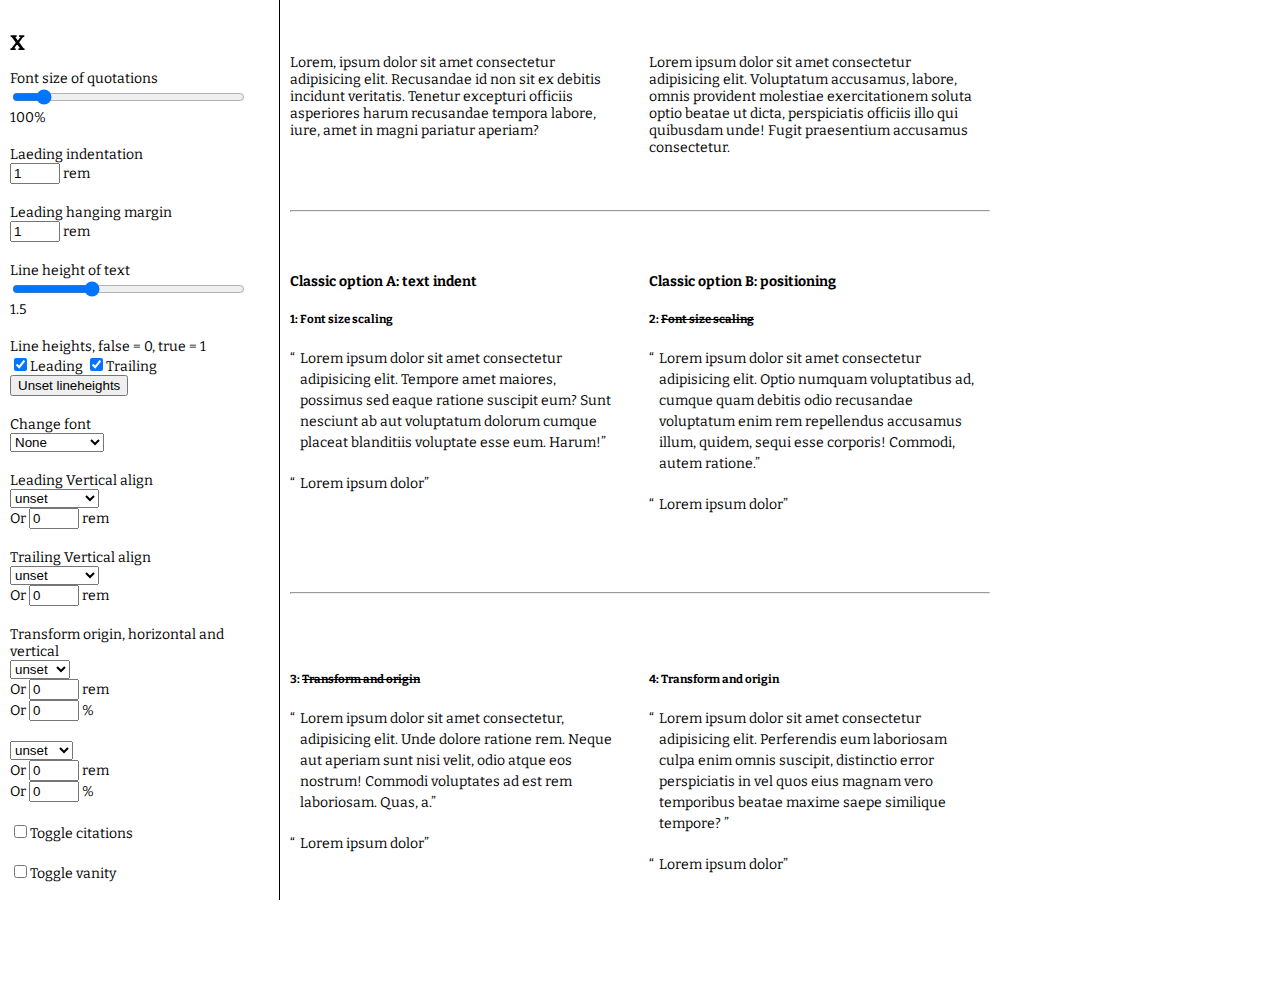
==== index.html @ beafcca6 "Initial commit" ====
<!DOCTYPE html>
<html lang="en">
  <head>
    <title>Home</title> 
    <meta charset="UTF-8" />
    <meta name="viewport" content="width=device-width" />

    <link rel="stylesheet" href="styles.css" />
    <script type="module" src="script.js"></script>

    <link rel="preconnect" href="https://fonts.googleapis.com" />
    <link rel="preconnect" href="https://fonts.gstatic.com" crossorigin />
    <link
      href="https://fonts.googleapis.com/css2?family=Bitter:ital,wght@0,300..700;1,300..700&display=swap"
      rel="stylesheet"
    />
    <link
      href="https://fonts.googleapis.com/css2?family=Newsreader:wght@400;700&family=Literata:wght@400;700&&text=“”‘’&display=swap"
      rel="stylesheet"
    />
  </head>

  <body>
    <div id="toggle-tools">X</div>
    <div id="tools">
      <div>
        Font size of quotations <br />
        <input
          type="range"
          min="0.5"
          max="5"
          value="1"
          step="0.1"
          style="width: 90%"
          id="fontSize"
        />
        <br />
        <span id="fontSizeValue">100</span>%
      </div>
      <div>
        Laeding indentation<br />
        <input
          type="number"
          id="leadingIndent"
          step="0.1"
          value="1"
          style="width: 50px"
        />
        rem
      </div>
      <div>
        Leading hanging margin <br />
        <input
          type="number"
          id="leadingHangingMargin"
          step="0.1"
          value="1"
          min="0"
          style="width: 50px"
        />
        rem
      </div>

      <div>
        Line height of text <br />
        <input
          type="range"
          min="1"
          max="2.5"
          value="1.5"
          step="0.1"
          style="width: 90%"
          id="lineHeight"
        />
        <br />
        <span id="lineHeightValue">1.5</span>
      </div>
      <div>
        Line heights, false = 0, true = 1 <br />
        <label
          ><input
            type="checkbox"
            id="leadingLineHeight"
            checked
          />Leading</label
        >
        <label
          ><input
            type="checkbox"
            id="trailingLineHeight"
            checked
          />Trailing</label
        >
        <button id="unsetLineHeight">Unset lineheights</button>
      </div>
      <div>
        Change font <br />
        <select id="changeFont">
          <option value="none">None</option>
          <option value="A">Newsreader</option>
          <option value="B">Literata</option>
        </select>
      </div>
      <div>
        Leading Vertical align <br />
        <select id="changeLVAlign">
          <option>unset</option>
          <option>baseline</option>
          <option>sub</option>
          <option>super</option>
          <option>text-top</option>
          <option>text-bottom</option>
          <option>middle</option>
          <option>top</option>
          <option>bottom</option>
        </select>
        <br />
        Or
        <input
          id="lva"
          type="number"
          step="0.1"
          value="0"
          style="width: 50px"
        />
        rem
      </div>
      <div>
        Trailing Vertical align <br />
        <select id="changeTVAlign">
          <option>unset</option>
          <option>baseline</option>
          <option>sub</option>
          <option>super</option>
          <option>text-top</option>
          <option>text-bottom</option>
          <option>middle</option>
          <option>top</option>
          <option>bottom</option>
        </select>
        <br />
        Or
        <input
          id="tva"
          type="number"
          step="0.1"
          value="0"
          style="width: 50px"
        />
        rem
      </div>
      <div>
        Transform origin, horizontal and vertical <br />
        <select id="changeHOrigin">
          <option>unset</option>
          <option>left</option>
          <option>center</option>
          <option>right</option>
        </select>
        <br />
        Or
        <input id="ho" type="number" step="0.1" value="0" style="width: 50px" />
        rem
        <br />
        Or <input id="perho" type="number" value="0" style="width: 50px" /> %
      </div>
      <div>
        <select id="changeVOrigin">
          <option>unset</option>
          <option>top</option>
          <option>center</option>
          <option>bottom</option>
        </select>
        <br />
        Or
        <input id="vo" type="number" step="0.1" value="0" style="width: 50px" />
        rem
        <br />
        Or <input id="pervo" type="number" value="0" style="width: 50px" /> %
      </div>
      <div>
        <label><input type="checkbox" id="toggleCite" />Toggle citations</label>
      </div>

      <div>
        <label><input type="checkbox" id="toggleVanity" />Toggle vanity</label>
      </div>
    </div>
    <div class="container">
      <div class="row">
        <div class="col">
          <p>
            Lorem, ipsum dolor sit amet consectetur adipisicing elit. Recusandae
            id non sit ex debitis incidunt veritatis. Tenetur excepturi officiis
            asperiores harum recusandae tempora labore, iure, amet in magni
            pariatur aperiam?
          </p>
        </div>
        <div class="col">
          <p>
            Lorem ipsum dolor sit amet consectetur adipisicing elit. Voluptatum
            accusamus, labore, omnis provident molestiae exercitationem soluta
            optio beatae ut dicta, perspiciatis officiis illo qui quibusdam
            unde! Fugit praesentium accusamus consectetur.
          </p>
        </div>
      </div>
      <hr />
      <div class="row">
        <div class="col classic classicA fontSize">
          <h4>Classic option A: text indent</h4>
          <h5>Font size scaling</h5>
          <div>
            <blockquote>
              &ZeroWidthSpace;Lorem ipsum dolor sit amet consectetur adipisicing
              elit. Tempore amet maiores, possimus sed eaque ratione suscipit
              eum? Sunt nesciunt ab aut voluptatum dolorum cumque placeat
              blanditiis voluptate esse eum. Harum!</blockquote>
            <cite
              >Archimedes of Syracuse, a Greek mathematician, physicist,
              engineer, astronomer, and inventor</cite
            >
          </div>
          <div>
            <blockquote>Lorem ipsum dolor</blockquote>
            <cite>Archimedes of Syracuse</cite>
          </div>
        </div>

        <div class="col classic classicB fontSize">
          <h4>Classic option B: positioning</h4>
          <h5><del>Font size scaling</del></h5>

          <div>
            <blockquote>Lorem ipsum dolor sit amet consectetur adipisicing elit. Optio
              numquam voluptatibus ad, cumque quam debitis odio recusandae
              voluptatum enim rem repellendus accusamus illum, quidem, sequi
              esse corporis! Commodi, autem ratione.</blockquote>
            <cite
              >Archimedes of Syracuse, a Greek mathematician, physicist,
              engineer, astronomer, and inventor</cite
            >
          </div>
          <div>
            <blockquote>Lorem ipsum dolor</blockquote>
            <cite>Archimedes of Syracuse</cite>
          </div>
        </div>

        <hr style="width: 100%" />

        <div class="col classic classicA scale">
          <h5><del>Transform and origin</del></h5>
          <div>
            <blockquote>Lorem ipsum dolor sit amet consectetur, adipisicing elit. Unde
              dolore ratione rem. Neque aut aperiam sunt nisi velit, odio atque
              eos nostrum! Commodi voluptates ad est rem laboriosam. Quas, a.</blockquote>
            <cite
              >Archimedes of Syracuse, a Greek mathematician, physicist,
              engineer, astronomer, and inventor</cite
            >
          </div>
          <div>
            <blockquote>Lorem ipsum dolor</blockquote>
            <cite>Archimedes of Syracuse</cite>
          </div>
        </div>
        <div class="col classic classicB scale">
          <h5>Transform and origin</h5>
          <div>
            <blockquote>
              Lorem ipsum dolor sit amet consectetur adipisicing elit.
              Perferendis eum laboriosam culpa enim omnis suscipit, distinctio
              error perspiciatis in vel quos eius magnam vero temporibus beatae
              maxime saepe similique tempore?
            </blockquote>
            <cite
              >Archimedes of Syracuse, a Greek mathematician, physicist,
              engineer, astronomer, and inventor</cite
            >
          </div>
          <div>
            <blockquote>Lorem ipsum dolor</blockquote>
            <cite>Archimedes of Syracuse</cite>
          </div>
        </div>
      </div>
    </div>
  </body>
</html>
---- styles.css ----
html {
  font-size: 62.5%;
}
* {
  box-sizing: border-box;
}

body {
  font-family: 'Bitter', serif;
  font-size: 1.4rem;
  padding-bottom: 5rem;
  counter-reset: method;
}

.container {
  max-width: 700px;
  margin: 0 auto;
}

h5:before {
  counter-increment: method;
  content: counter(method) ': ';
}

.row {
  display: flex;
  gap: 30px;
  flex-wrap: wrap;
}

.col {
  flex-basis: 47%;
}

div {
  margin: 2rem 0;
}

.classic {
  line-height: var(--lineHeight, 1.5);
}

.classic blockquote {
  margin: 0;
  position: relative;
}

.classic blockquote:before {
  content: '\201C';
  line-height: var(--leadingLineHeight, unset);
  vertical-align: var(--leadingVerticalAlign, unset);
}

.classic blockquote:after {
  content: '\201D';
  line-height: var(--trailingLineHeight, unset);
  vertical-align: var(--trailingVerticalAlign, unset);
  font-size: var(--font-size, 100%);
  /* margin-left: 0; */
}

/* solution with text indent */
.classicA blockquote {
  margin-left: var(--leadingIndent, 1rem);
}

.classicA blockquote:before {
  text-indent: calc(var(--leadingIndent, 1rem) * -1);
  display: inline-block;
}

/* solution with position */
.classicB blockquote {
  padding-left: var(--leadingHangingMargin, 1rem);
}

.classicB blockquote:before {
  position: absolute;
  left: 0;
}

/* scale fontsize */
.fontSize blockquote:before {
  font-size: var(--font-size, 100%);
}

/* scale by transform */
.scale blockquote:before {
  transform: scale(var(--scale, 1));
  transform-origin: var(--ho, unset) var(--vo, unset);
}

.font-A blockquote:before,
.font-A blockquote:after {
  font-family: 'Newsreader';
}

.font-B blockquote:before,
.font-B blockquote:after {
  font-family: 'Literata';
}

/* to test with cite */
cite {
  display: var(--toggle-cite, none);
  margin-top: 1rem;
  font-style: italic;
}

cite:before {
  content: '\2014';
  font-family: Literata;
}

.classicA cite {
  /* same amount as indentation */
  margin-left: var(--leadingIndent, 1rem);
}

.classicB cite {
  /* same amount as indentation */
  margin-left: var(--leadingHangingMargin, 1rem);
}

.makevanity blockquote {
  font-size: 150%;
  font-style: italic;
  margin-left: 0 !important;
  padding-left: 0;
}

.makevanity blockquote:before,
.makevanity blockquote:after {
  font-style: normal;
}

.makevanity .classicB blockquote:before {
  margin-left: calc(var(--leadingIndent, 1rem) * -1);
}

.makevanity cite {
  margin-left: 0;
  font-size: 120%;
  font-style: normal;
}

#tools {
  width: 280px;
  z-index: 1000;
  background-color: white;
  border-right: 1px solid black;
  padding: 1rem;
  position: fixed;
  top: 0;
  left: 0;
  bottom: 0;
  margin: 0;
  padding-top: 5rem;
  height: 100vh;
  overflow-y: auto;
}

#toggle-tools {
  display: block;
  position: fixed;
  top: 0;
  left: 0;
  padding: 1rem;
  font-weight: bold;
  font-size: 150%;
  z-index: 1100;
  cursor: pointer;
}
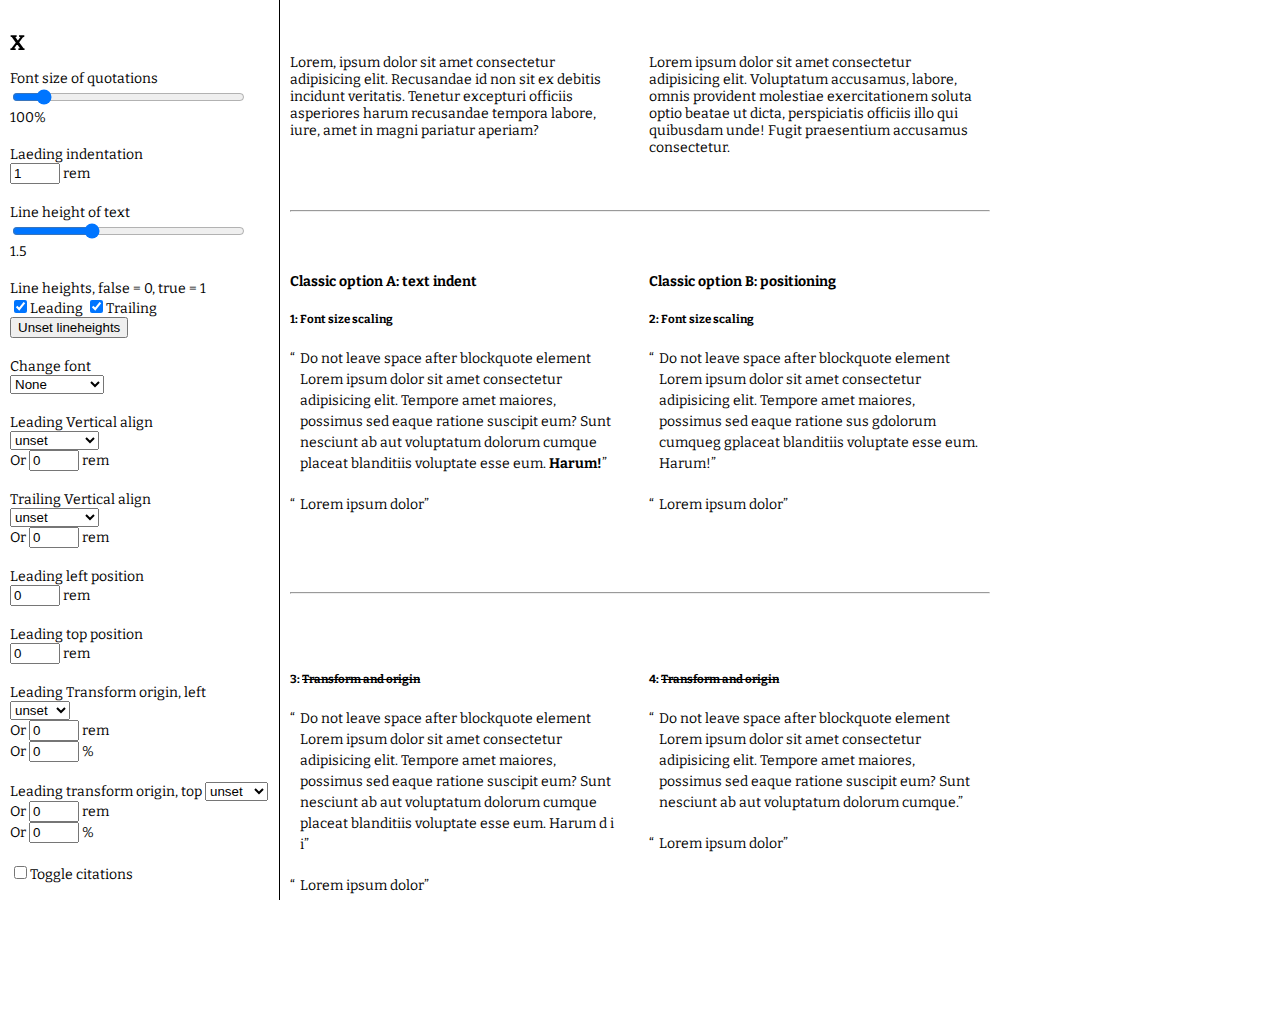
==== commit c9c03bbb: "3 files modified" ====
--- a/index.html
+++ b/index.html
@@ -15,276 +15,240 @@
       rel="stylesheet"
     />
     <link
-      href="https://fonts.googleapis.com/css2?family=Newsreader:wght@400;700&family=Literata:wght@400;700&&text=“”‘’&display=swap"
-      rel="stylesheet"
-    />
+		href="https://fonts.googleapis.com/css2?family=Newsreader:wght@400;700&family=Literata:wght@400;700&display=swap&text=“”‘’—"
+		rel="stylesheet">
   </head>
 
+
   <body>
-    <div id="toggle-tools">X</div>
-    <div id="tools">
-      <div>
-        Font size of quotations <br />
-        <input
-          type="range"
-          min="0.5"
-          max="5"
-          value="1"
-          step="0.1"
-          style="width: 90%"
-          id="fontSize"
-        />
-        <br />
-        <span id="fontSizeValue">100</span>%
-      </div>
-      <div>
-        Laeding indentation<br />
-        <input
-          type="number"
-          id="leadingIndent"
-          step="0.1"
-          value="1"
-          style="width: 50px"
-        />
-        rem
-      </div>
-      <div>
-        Leading hanging margin <br />
-        <input
-          type="number"
-          id="leadingHangingMargin"
-          step="0.1"
-          value="1"
-          min="0"
-          style="width: 50px"
-        />
-        rem
-      </div>
-
-      <div>
-        Line height of text <br />
-        <input
-          type="range"
-          min="1"
-          max="2.5"
-          value="1.5"
-          step="0.1"
-          style="width: 90%"
-          id="lineHeight"
-        />
-        <br />
-        <span id="lineHeightValue">1.5</span>
-      </div>
-      <div>
-        Line heights, false = 0, true = 1 <br />
-        <label
-          ><input
-            type="checkbox"
-            id="leadingLineHeight"
-            checked
-          />Leading</label
-        >
-        <label
-          ><input
-            type="checkbox"
-            id="trailingLineHeight"
-            checked
-          />Trailing</label
-        >
-        <button id="unsetLineHeight">Unset lineheights</button>
-      </div>
-      <div>
-        Change font <br />
-        <select id="changeFont">
-          <option value="none">None</option>
-          <option value="A">Newsreader</option>
-          <option value="B">Literata</option>
-        </select>
-      </div>
-      <div>
-        Leading Vertical align <br />
-        <select id="changeLVAlign">
-          <option>unset</option>
-          <option>baseline</option>
-          <option>sub</option>
-          <option>super</option>
-          <option>text-top</option>
-          <option>text-bottom</option>
-          <option>middle</option>
-          <option>top</option>
-          <option>bottom</option>
-        </select>
-        <br />
-        Or
-        <input
-          id="lva"
-          type="number"
-          step="0.1"
-          value="0"
-          style="width: 50px"
-        />
-        rem
-      </div>
-      <div>
-        Trailing Vertical align <br />
-        <select id="changeTVAlign">
-          <option>unset</option>
-          <option>baseline</option>
-          <option>sub</option>
-          <option>super</option>
-          <option>text-top</option>
-          <option>text-bottom</option>
-          <option>middle</option>
-          <option>top</option>
-          <option>bottom</option>
-        </select>
-        <br />
-        Or
-        <input
-          id="tva"
-          type="number"
-          step="0.1"
-          value="0"
-          style="width: 50px"
-        />
-        rem
-      </div>
-      <div>
-        Transform origin, horizontal and vertical <br />
-        <select id="changeHOrigin">
-          <option>unset</option>
-          <option>left</option>
-          <option>center</option>
-          <option>right</option>
-        </select>
-        <br />
-        Or
-        <input id="ho" type="number" step="0.1" value="0" style="width: 50px" />
-        rem
-        <br />
-        Or <input id="perho" type="number" value="0" style="width: 50px" /> %
-      </div>
-      <div>
-        <select id="changeVOrigin">
-          <option>unset</option>
-          <option>top</option>
-          <option>center</option>
-          <option>bottom</option>
-        </select>
-        <br />
-        Or
-        <input id="vo" type="number" step="0.1" value="0" style="width: 50px" />
-        rem
-        <br />
-        Or <input id="pervo" type="number" value="0" style="width: 50px" /> %
-      </div>
-      <div>
-        <label><input type="checkbox" id="toggleCite" />Toggle citations</label>
-      </div>
-
-      <div>
-        <label><input type="checkbox" id="toggleVanity" />Toggle vanity</label>
-      </div>
-    </div>
-    <div class="container">
-      <div class="row">
-        <div class="col">
-          <p>
-            Lorem, ipsum dolor sit amet consectetur adipisicing elit. Recusandae
-            id non sit ex debitis incidunt veritatis. Tenetur excepturi officiis
-            asperiores harum recusandae tempora labore, iure, amet in magni
-            pariatur aperiam?
-          </p>
-        </div>
-        <div class="col">
-          <p>
-            Lorem ipsum dolor sit amet consectetur adipisicing elit. Voluptatum
-            accusamus, labore, omnis provident molestiae exercitationem soluta
-            optio beatae ut dicta, perspiciatis officiis illo qui quibusdam
-            unde! Fugit praesentium accusamus consectetur.
-          </p>
-        </div>
-      </div>
-      <hr />
-      <div class="row">
-        <div class="col classic classicA fontSize">
-          <h4>Classic option A: text indent</h4>
-          <h5>Font size scaling</h5>
-          <div>
-            <blockquote>
-              &ZeroWidthSpace;Lorem ipsum dolor sit amet consectetur adipisicing
-              elit. Tempore amet maiores, possimus sed eaque ratione suscipit
-              eum? Sunt nesciunt ab aut voluptatum dolorum cumque placeat
-              blanditiis voluptate esse eum. Harum!</blockquote>
-            <cite
-              >Archimedes of Syracuse, a Greek mathematician, physicist,
-              engineer, astronomer, and inventor</cite
-            >
-          </div>
-          <div>
-            <blockquote>Lorem ipsum dolor</blockquote>
-            <cite>Archimedes of Syracuse</cite>
-          </div>
-        </div>
-
-        <div class="col classic classicB fontSize">
-          <h4>Classic option B: positioning</h4>
-          <h5><del>Font size scaling</del></h5>
-
-          <div>
-            <blockquote>Lorem ipsum dolor sit amet consectetur adipisicing elit. Optio
-              numquam voluptatibus ad, cumque quam debitis odio recusandae
-              voluptatum enim rem repellendus accusamus illum, quidem, sequi
-              esse corporis! Commodi, autem ratione.</blockquote>
-            <cite
-              >Archimedes of Syracuse, a Greek mathematician, physicist,
-              engineer, astronomer, and inventor</cite
-            >
-          </div>
-          <div>
-            <blockquote>Lorem ipsum dolor</blockquote>
-            <cite>Archimedes of Syracuse</cite>
-          </div>
-        </div>
-
-        <hr style="width: 100%" />
-
-        <div class="col classic classicA scale">
-          <h5><del>Transform and origin</del></h5>
-          <div>
-            <blockquote>Lorem ipsum dolor sit amet consectetur, adipisicing elit. Unde
-              dolore ratione rem. Neque aut aperiam sunt nisi velit, odio atque
-              eos nostrum! Commodi voluptates ad est rem laboriosam. Quas, a.</blockquote>
-            <cite
-              >Archimedes of Syracuse, a Greek mathematician, physicist,
-              engineer, astronomer, and inventor</cite
-            >
-          </div>
-          <div>
-            <blockquote>Lorem ipsum dolor</blockquote>
-            <cite>Archimedes of Syracuse</cite>
-          </div>
-        </div>
-        <div class="col classic classicB scale">
-          <h5>Transform and origin</h5>
-          <div>
-            <blockquote>
-              Lorem ipsum dolor sit amet consectetur adipisicing elit.
-              Perferendis eum laboriosam culpa enim omnis suscipit, distinctio
-              error perspiciatis in vel quos eius magnam vero temporibus beatae
-              maxime saepe similique tempore?
-            </blockquote>
-            <cite
-              >Archimedes of Syracuse, a Greek mathematician, physicist,
-              engineer, astronomer, and inventor</cite
-            >
-          </div>
-          <div>
-            <blockquote>Lorem ipsum dolor</blockquote>
-            <cite>Archimedes of Syracuse</cite>
-          </div>
-        </div>
-      </div>
-    </div>
-  </body>
+	<div id="toggle-tools">X</div>
+	<div id="tools">
+
+		<div>
+			Font size of quotations <br>
+			<input type="range" min="0.5" max="5" value="1" step="0.1" style="width: 90%" id="fontSize">
+			<br>
+			<span id="fontSizeValue">100</span>%
+		</div>
+		<div>
+			Laeding indentation<br>
+			<input type="number" id="leadingIndent" step="0.1" value="1" style="width: 50px"> rem
+		</div>
+		<!-- <div>
+			Leading hanging margin <br>
+			<input type="number" id="leadingHangingMargin" step="0.1" value="1" min="0" style="width: 50px"> rem
+		</div> -->
+
+		<div>
+			Line height of text <br>
+			<input type="range" min="1" max="2.5" value="1.5" step="0.1" style="width: 90%" id="lineHeight">
+			<br>
+			<span id="lineHeightValue">1.5</span>
+		</div>
+		<div>
+			Line heights, false = 0, true = 1 <br>
+			<label><input type="checkbox" id="leadingLineHeight" checked>Leading</label>
+			<label><input type="checkbox" id="trailingLineHeight" checked>Trailing</label>
+			<button id="unsetLineHeight">Unset lineheights</button>
+		</div>
+		<div>
+			Change font <br>
+			<select id="changeFont">
+				<option value="inherit">None</option>
+				<option value="Newsreader">Newsreader</option>
+				<option value="Literata">Literata</option>
+			</select>
+		</div>
+		<div>
+			Leading Vertical align <br>
+			<select id="changeLVAlign">
+				<option>unset</option>
+				<option>baseline</option>
+				<option>sub</option>
+				<option>super</option>
+				<option>text-top</option>
+				<option>text-bottom</option>
+				<option>middle</option>
+				<option>top</option>
+				<option>bottom</option>
+			</select>
+			<br>
+			Or <input id="lva" type="number" step="0.1" value="0" style="width: 50px"> rem
+		</div>
+		<div>
+			Trailing Vertical align <br>
+			<select id="changeTVAlign">
+				<option>unset</option>
+				<option>baseline</option>
+				<option>sub</option>
+				<option>super</option>
+				<option>text-top</option>
+				<option>text-bottom</option>
+				<option>middle</option>
+				<option>top</option>
+				<option>bottom</option>
+			</select>
+			<br>
+			Or <input id="tva" type="number" step="0.1" value="0" style="width: 50px"> rem
+		</div>
+		<div>
+			Leading left position <br>
+			<input id="lleft" type="number" step="0.1" value="0" style="width: 50px"> rem
+		</div>
+		<div>
+			Leading top position <br>
+			<input id="ltop" type="number" step="0.1" value="0" style="width: 50px"> rem
+		</div>
+		<div>
+			Leading Transform origin, left <br>
+			<select id="changeHOrigin">
+				<option>unset</option>
+				<option>left</option>
+				<option>center</option>
+				<option>right</option>
+			</select>
+			<br>
+			Or <input id="ho" type="number" step="0.1" value="0" style="width: 50px"> rem
+			<br>
+			Or <input id="perho" type="number" value="0" style="width: 50px"> %
+		</div>
+		<div>
+			Leading transform origin, top
+			<select id="changeVOrigin">
+				<option>unset</option>
+				<option>top</option>
+				<option>center</option>
+				<option>bottom</option>
+			</select>
+			<br>
+			Or <input id="vo" type="number" step="0.1" value="0" style="width: 50px"> rem
+			<br>
+			Or <input id="pervo" type="number" value="0" style="width: 50px"> %
+
+		</div>
+		<div>
+			<label><input type="checkbox" id="toggleCite">Toggle citations</label>
+		</div>
+
+		<div>
+			<label><input type="checkbox" id="toggleVanity">Toggle vanity</label>
+		</div>
+	</div>
+	<div class="container">
+
+		<div class="row">
+			<div class="col">
+				<p>
+					Lorem, ipsum dolor sit amet consectetur adipisicing elit. Recusandae id non sit ex debitis incidunt
+					veritatis. Tenetur excepturi officiis asperiores harum recusandae tempora labore, iure, amet in
+					magni pariatur aperiam?
+				</p>
+			</div>
+			<div class="col">
+				<p>
+					Lorem ipsum dolor sit amet consectetur adipisicing elit. Voluptatum accusamus, labore, omnis
+					provident molestiae exercitationem soluta optio beatae ut dicta, perspiciatis officiis illo qui
+					quibusdam unde! Fugit praesentium accusamus consectetur.
+				</p>
+			</div>
+		</div>
+		<hr>
+		<div class="row">
+
+			<div class="col classic classicA fontSize">
+
+				<h4>Classic option A: text indent</h4>
+				<h5>Font size scaling</h5>
+				<div>
+					<blockquote>
+						Do not leave space after blockquote element Lorem ipsum dolor sit amet consectetur
+						adipisicing elit. Tempore amet maiores, possimus
+						sed eaque ratione suscipit eum? Sunt nesciunt ab aut voluptatum dolorum cumque placeat
+						blanditiis voluptate esse eum. <strong>Harum!</strong>
+					</blockquote>
+					<cite>Archimedes of Syracuse, a Greek mathematician, physicist, engineer, astronomer, and
+						inventor</cite>
+				</div>
+				<div>
+					<blockquote>Lorem ipsum dolor</blockquote>
+					<cite>Archimedes of Syracuse</cite>
+
+				</div>
+			</div>
+
+			<div class="col classic classicB fontSize">
+
+				<h4>Classic option B: positioning</h4>
+				<h5>Font size scaling</h5>
+
+				<div>
+					<blockquote>
+						Do not leave space after blockquote element Lorem ipsum dolor sit amet consectetur
+						adipisicing elit. Tempore amet maiores, possimus
+						sed eaque ratione sus gdolorum cumqueg gplaceat
+						blanditiis voluptate esse eum. Harum!
+					</blockquote>
+					<cite>Archimedes of Syracuse, a Greek mathematician, physicist, engineer, astronomer, and
+						inventor</cite>
+
+				</div>
+				<div>
+					<blockquote>Lorem ipsum dolor</blockquote>
+					<cite>Archimedes of Syracuse</cite>
+
+				</div>
+
+
+
+			</div>
+
+
+
+			<hr style="width: 100%">
+
+			<div class="col classic classicA scale">
+				<h5><del>Transform and origin</del></h5>
+				<div>
+					<blockquote>
+						Do not leave space after blockquote element Lorem ipsum dolor sit amet consectetur
+						adipisicing elit. Tempore amet maiores, possimus
+						sed eaque ratione suscipit eum? Sunt nesciunt ab aut voluptatum dolorum cumque placeat
+						blanditiis voluptate esse eum. Harum d i i</blockquote>
+					<cite>Archimedes of Syracuse, a Greek mathematician, physicist, engineer, astronomer, and
+						inventor</cite>
+
+				</div>
+				<div>
+					<blockquote>Lorem ipsum dolor</blockquote>
+					<cite>Archimedes of Syracuse</cite>
+
+				</div>
+
+
+			</div>
+			<div class="col classic classicB scale">
+
+				<h5><del>Transform and origin</del></h5>
+				<div>
+					<blockquote>
+
+						Do not leave space after blockquote element Lorem ipsum dolor sit amet consectetur
+						adipisicing elit. Tempore amet maiores, possimus
+						sed eaque ratione suscipit eum? Sunt nesciunt ab aut voluptatum dolorum cumque.</blockquote>
+					<cite>Archimedes of Syracuse, a Greek mathematician, physicist, engineer, astronomer, and
+						inventor</cite>
+				</div>
+				<div>
+					<blockquote>Lorem ipsum dolor</blockquote>
+					<cite>Archimedes of Syracuse</cite>
+				</div>
+
+
+			</div>
+
+		</div>
+
+	</div>
+
+</body>
 </html>
--- a/styles.css
+++ b/styles.css
@@ -1,6 +1,23 @@
+:root {
+  --line-height: 1.5;
+  --font-size: 100%;
+  --leading-line-height: unset;
+  --trailing-line-height: unset;
+  --leading-vertical-align: unset;
+  --trailing-vertical-align: unset;
+  --leading-indent: 1rem;
+  --leading-left: 0;
+  --leading-top: 0;
+  --scale: 1;
+  --leading-vorigin: unset;
+  --leading-horigin: unset;
+  --font-family: inherit;
+}
+
 html {
   font-size: 62.5%;
 }
+
 * {
   box-sizing: border-box;
 }
@@ -10,6 +27,7 @@
   font-size: 1.4rem;
   padding-bottom: 5rem;
   counter-reset: method;
+
 }
 
 .container {
@@ -19,10 +37,11 @@
 
 h5:before {
   counter-increment: method;
-  content: counter(method) ': ';
+  content: counter(method) ": ";
 }
 
 .row {
+
   display: flex;
   gap: 30px;
   flex-wrap: wrap;
@@ -30,14 +49,20 @@
 
 .col {
   flex-basis: 47%;
+
 }
 
 div {
   margin: 2rem 0;
 }
 
+.classic blockquote:before,
+.classic blockquote:after {
+  font-family: var(--font-family, inherit);
+}
+
 .classic {
-  line-height: var(--lineHeight, 1.5);
+  line-height: var(--line-height, 1.5);
 }
 
 .classic blockquote {
@@ -45,82 +70,88 @@
   position: relative;
 }
 
+
 .classic blockquote:before {
   content: '\201C';
-  line-height: var(--leadingLineHeight, unset);
-  vertical-align: var(--leadingVerticalAlign, unset);
+  line-height: var(--leading-line-height, unset);
+  vertical-align: var(--leading-vertical-align, unset);
 }
 
 .classic blockquote:after {
   content: '\201D';
-  line-height: var(--trailingLineHeight, unset);
-  vertical-align: var(--trailingVerticalAlign, unset);
+  line-height: var(--trailing-line-height, unset);
+  vertical-align: var(--trailing-vertical-align, unset);
   font-size: var(--font-size, 100%);
   /* margin-left: 0; */
 }
 
+
+
 /* solution with text indent */
 .classicA blockquote {
-  margin-left: var(--leadingIndent, 1rem);
+  margin-left: var(--leading-indent, 1rem);
 }
 
 .classicA blockquote:before {
-  text-indent: calc(var(--leadingIndent, 1rem) * -1);
+  text-indent: calc(var(--leading-indent, 1rem) * -1);
   display: inline-block;
 }
 
 /* solution with position */
 .classicB blockquote {
-  padding-left: var(--leadingHangingMargin, 1rem);
+  padding-left: var(--leading-indent, 1rem);
 }
 
 .classicB blockquote:before {
   position: absolute;
-  left: 0;
-}
+  left: var(--leading-left, 0);
+  top: var(--leading-top, 0);
+}
+
 
 /* scale fontsize */
 .fontSize blockquote:before {
   font-size: var(--font-size, 100%);
 }
 
+
 /* scale by transform */
 .scale blockquote:before {
   transform: scale(var(--scale, 1));
+  transform-origin: var(--leading-horigin, unset) var(--leading-vorigin, unset);
+}
+
+/* remove this */
+/* .fontSize blockquote:after {
+  font-size: var(--font-size, 100%);
+} */
+
+/* and this */
+/* .scale blockquote:after {
+  transform: scale(var(--scale, 1));
   transform-origin: var(--ho, unset) var(--vo, unset);
-}
-
-.font-A blockquote:before,
-.font-A blockquote:after {
-  font-family: 'Newsreader';
-}
-
-.font-B blockquote:before,
-.font-B blockquote:after {
-  font-family: 'Literata';
-}
+  display: inline-block;
+} */
+
+
 
 /* to test with cite */
 cite {
   display: var(--toggle-cite, none);
   margin-top: 1rem;
   font-style: italic;
+
 }
 
 cite:before {
   content: '\2014';
-  font-family: Literata;
-}
-
-.classicA cite {
-  /* same amount as indentation */
-  margin-left: var(--leadingIndent, 1rem);
-}
-
-.classicB cite {
-  /* same amount as indentation */
-  margin-left: var(--leadingHangingMargin, 1rem);
-}
+  font-family: var(--font-family, inherit);
+}
+
+.classic cite {
+  margin-left: var(--leading-indent, 1rem);
+}
+
 
 .makevanity blockquote {
   font-size: 150%;
@@ -135,13 +166,24 @@
 }
 
 .makevanity .classicB blockquote:before {
-  margin-left: calc(var(--leadingIndent, 1rem) * -1);
+  margin-left: calc(var(--leading-indent, 1rem) * -1);
 }
 
 .makevanity cite {
   margin-left: 0;
   font-size: 120%;
   font-style: normal;
+}
+
+
+q:before {
+  content: '\2018';
+  font-family: var(--font-family, inherit);
+}
+
+q:after {
+  content: '\2019';
+  font-family: var(--font-family, inherit);
 }
 
 #tools {
@@ -170,4 +212,4 @@
   font-size: 150%;
   z-index: 1100;
   cursor: pointer;
-}
+}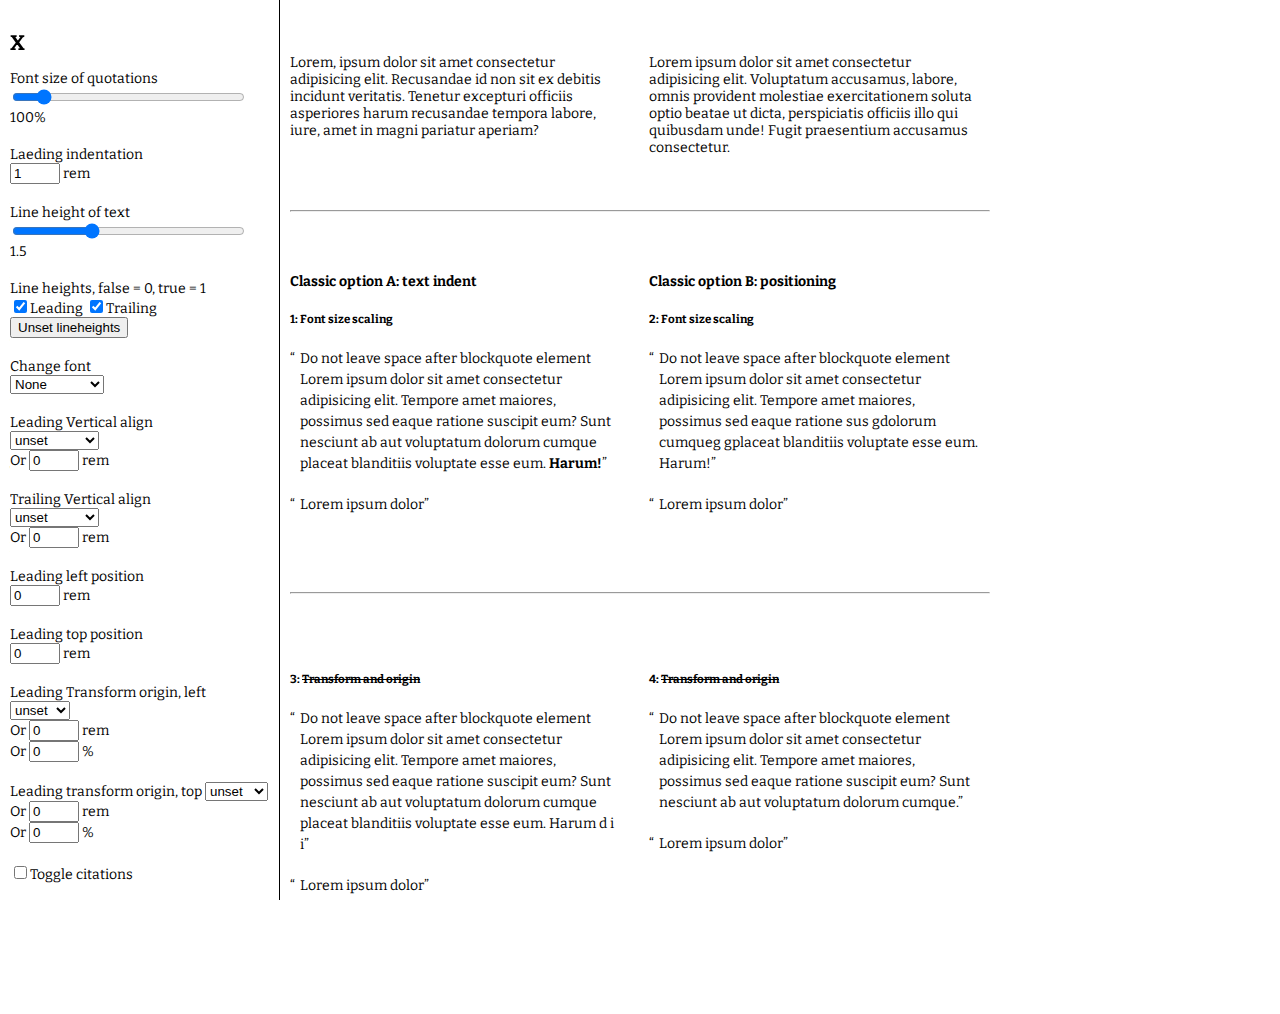
==== commit ad27a668: "2 files modified" ====
--- a/index.html
+++ b/index.html
@@ -34,10 +34,6 @@
 			Laeding indentation<br>
 			<input type="number" id="leadingIndent" step="0.1" value="1" style="width: 50px"> rem
 		</div>
-		<!-- <div>
-			Leading hanging margin <br>
-			<input type="number" id="leadingHangingMargin" step="0.1" value="1" min="0" style="width: 50px"> rem
-		</div> -->
 
 		<div>
 			Line height of text <br>
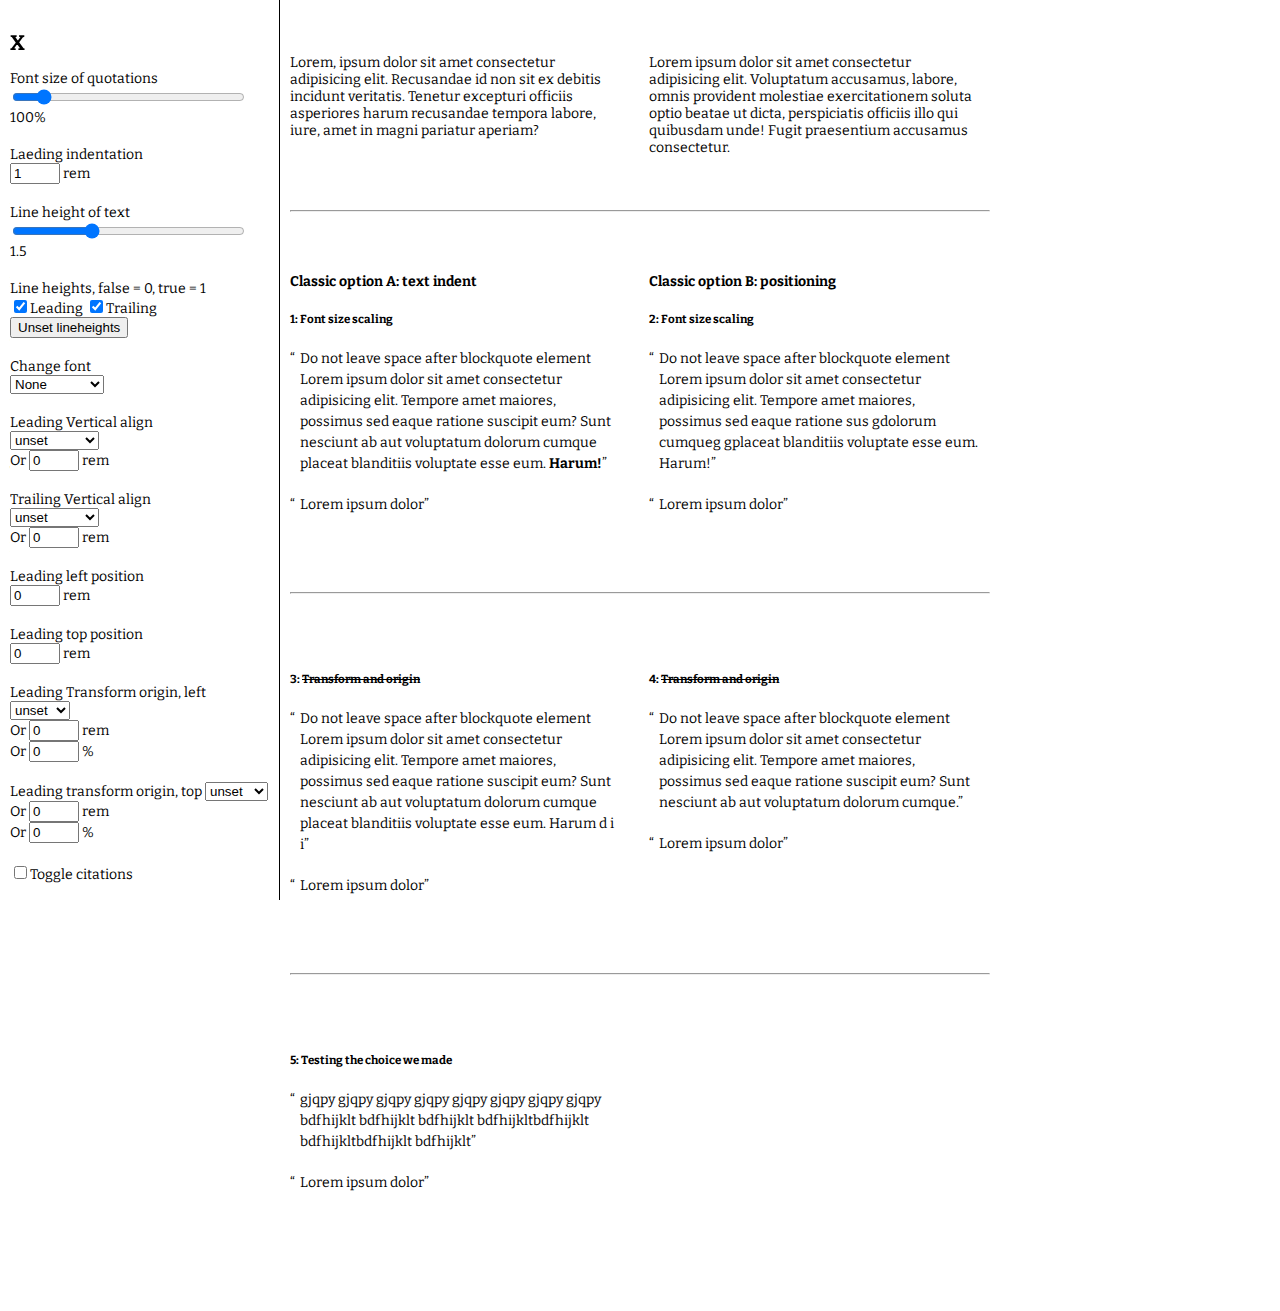
==== commit 8d6932b5: "1 file modified" ====
--- a/index.html
+++ b/index.html
@@ -1,7 +1,7 @@
 <!DOCTYPE html>
 <html lang="en">
   <head>
-    <title>Home</title> 
+    <title>Home</title>
     <meta charset="UTF-8" />
     <meta name="viewport" content="width=device-width" />
 
@@ -15,236 +15,314 @@
       rel="stylesheet"
     />
     <link
-		href="https://fonts.googleapis.com/css2?family=Newsreader:wght@400;700&family=Literata:wght@400;700&display=swap&text=“”‘’—"
-		rel="stylesheet">
+      href="https://fonts.googleapis.com/css2?family=Newsreader:wght@400;700&family=Literata:wght@400;700&display=swap&text=“”‘’—"
+      rel="stylesheet"
+    />
   </head>
 
-
   <body>
-	<div id="toggle-tools">X</div>
-	<div id="tools">
-
-		<div>
-			Font size of quotations <br>
-			<input type="range" min="0.5" max="5" value="1" step="0.1" style="width: 90%" id="fontSize">
-			<br>
-			<span id="fontSizeValue">100</span>%
-		</div>
-		<div>
-			Laeding indentation<br>
-			<input type="number" id="leadingIndent" step="0.1" value="1" style="width: 50px"> rem
-		</div>
-
-		<div>
-			Line height of text <br>
-			<input type="range" min="1" max="2.5" value="1.5" step="0.1" style="width: 90%" id="lineHeight">
-			<br>
-			<span id="lineHeightValue">1.5</span>
-		</div>
-		<div>
-			Line heights, false = 0, true = 1 <br>
-			<label><input type="checkbox" id="leadingLineHeight" checked>Leading</label>
-			<label><input type="checkbox" id="trailingLineHeight" checked>Trailing</label>
-			<button id="unsetLineHeight">Unset lineheights</button>
-		</div>
-		<div>
-			Change font <br>
-			<select id="changeFont">
-				<option value="inherit">None</option>
-				<option value="Newsreader">Newsreader</option>
-				<option value="Literata">Literata</option>
-			</select>
-		</div>
-		<div>
-			Leading Vertical align <br>
-			<select id="changeLVAlign">
-				<option>unset</option>
-				<option>baseline</option>
-				<option>sub</option>
-				<option>super</option>
-				<option>text-top</option>
-				<option>text-bottom</option>
-				<option>middle</option>
-				<option>top</option>
-				<option>bottom</option>
-			</select>
-			<br>
-			Or <input id="lva" type="number" step="0.1" value="0" style="width: 50px"> rem
-		</div>
-		<div>
-			Trailing Vertical align <br>
-			<select id="changeTVAlign">
-				<option>unset</option>
-				<option>baseline</option>
-				<option>sub</option>
-				<option>super</option>
-				<option>text-top</option>
-				<option>text-bottom</option>
-				<option>middle</option>
-				<option>top</option>
-				<option>bottom</option>
-			</select>
-			<br>
-			Or <input id="tva" type="number" step="0.1" value="0" style="width: 50px"> rem
-		</div>
-		<div>
-			Leading left position <br>
-			<input id="lleft" type="number" step="0.1" value="0" style="width: 50px"> rem
-		</div>
-		<div>
-			Leading top position <br>
-			<input id="ltop" type="number" step="0.1" value="0" style="width: 50px"> rem
-		</div>
-		<div>
-			Leading Transform origin, left <br>
-			<select id="changeHOrigin">
-				<option>unset</option>
-				<option>left</option>
-				<option>center</option>
-				<option>right</option>
-			</select>
-			<br>
-			Or <input id="ho" type="number" step="0.1" value="0" style="width: 50px"> rem
-			<br>
-			Or <input id="perho" type="number" value="0" style="width: 50px"> %
-		</div>
-		<div>
-			Leading transform origin, top
-			<select id="changeVOrigin">
-				<option>unset</option>
-				<option>top</option>
-				<option>center</option>
-				<option>bottom</option>
-			</select>
-			<br>
-			Or <input id="vo" type="number" step="0.1" value="0" style="width: 50px"> rem
-			<br>
-			Or <input id="pervo" type="number" value="0" style="width: 50px"> %
-
-		</div>
-		<div>
-			<label><input type="checkbox" id="toggleCite">Toggle citations</label>
-		</div>
-
-		<div>
-			<label><input type="checkbox" id="toggleVanity">Toggle vanity</label>
-		</div>
-	</div>
-	<div class="container">
-
-		<div class="row">
-			<div class="col">
-				<p>
-					Lorem, ipsum dolor sit amet consectetur adipisicing elit. Recusandae id non sit ex debitis incidunt
-					veritatis. Tenetur excepturi officiis asperiores harum recusandae tempora labore, iure, amet in
-					magni pariatur aperiam?
-				</p>
-			</div>
-			<div class="col">
-				<p>
-					Lorem ipsum dolor sit amet consectetur adipisicing elit. Voluptatum accusamus, labore, omnis
-					provident molestiae exercitationem soluta optio beatae ut dicta, perspiciatis officiis illo qui
-					quibusdam unde! Fugit praesentium accusamus consectetur.
-				</p>
-			</div>
-		</div>
-		<hr>
-		<div class="row">
-
-			<div class="col classic classicA fontSize">
-
-				<h4>Classic option A: text indent</h4>
-				<h5>Font size scaling</h5>
-				<div>
-					<blockquote>
-						Do not leave space after blockquote element Lorem ipsum dolor sit amet consectetur
-						adipisicing elit. Tempore amet maiores, possimus
-						sed eaque ratione suscipit eum? Sunt nesciunt ab aut voluptatum dolorum cumque placeat
-						blanditiis voluptate esse eum. <strong>Harum!</strong>
-					</blockquote>
-					<cite>Archimedes of Syracuse, a Greek mathematician, physicist, engineer, astronomer, and
-						inventor</cite>
-				</div>
-				<div>
-					<blockquote>Lorem ipsum dolor</blockquote>
-					<cite>Archimedes of Syracuse</cite>
-
-				</div>
-			</div>
-
-			<div class="col classic classicB fontSize">
-
-				<h4>Classic option B: positioning</h4>
-				<h5>Font size scaling</h5>
-
-				<div>
-					<blockquote>
-						Do not leave space after blockquote element Lorem ipsum dolor sit amet consectetur
-						adipisicing elit. Tempore amet maiores, possimus
-						sed eaque ratione sus gdolorum cumqueg gplaceat
-						blanditiis voluptate esse eum. Harum!
-					</blockquote>
-					<cite>Archimedes of Syracuse, a Greek mathematician, physicist, engineer, astronomer, and
-						inventor</cite>
-
-				</div>
-				<div>
-					<blockquote>Lorem ipsum dolor</blockquote>
-					<cite>Archimedes of Syracuse</cite>
-
-				</div>
-
-
-
-			</div>
-
-
-
-			<hr style="width: 100%">
-
-			<div class="col classic classicA scale">
-				<h5><del>Transform and origin</del></h5>
-				<div>
-					<blockquote>
-						Do not leave space after blockquote element Lorem ipsum dolor sit amet consectetur
-						adipisicing elit. Tempore amet maiores, possimus
-						sed eaque ratione suscipit eum? Sunt nesciunt ab aut voluptatum dolorum cumque placeat
-						blanditiis voluptate esse eum. Harum d i i</blockquote>
-					<cite>Archimedes of Syracuse, a Greek mathematician, physicist, engineer, astronomer, and
-						inventor</cite>
-
-				</div>
-				<div>
-					<blockquote>Lorem ipsum dolor</blockquote>
-					<cite>Archimedes of Syracuse</cite>
-
-				</div>
-
-
-			</div>
-			<div class="col classic classicB scale">
-
-				<h5><del>Transform and origin</del></h5>
-				<div>
-					<blockquote>
-
-						Do not leave space after blockquote element Lorem ipsum dolor sit amet consectetur
-						adipisicing elit. Tempore amet maiores, possimus
-						sed eaque ratione suscipit eum? Sunt nesciunt ab aut voluptatum dolorum cumque.</blockquote>
-					<cite>Archimedes of Syracuse, a Greek mathematician, physicist, engineer, astronomer, and
-						inventor</cite>
-				</div>
-				<div>
-					<blockquote>Lorem ipsum dolor</blockquote>
-					<cite>Archimedes of Syracuse</cite>
-				</div>
-
-
-			</div>
-
-		</div>
-
-	</div>
-
-</body>
+    <div id="toggle-tools">X</div>
+    <div id="tools">
+      <div>
+        Font size of quotations <br />
+        <input
+          type="range"
+          min="0.5"
+          max="5"
+          value="1"
+          step="0.1"
+          style="width: 90%"
+          id="fontSize"
+        />
+        <br />
+        <span id="fontSizeValue">100</span>%
+      </div>
+      <div>
+        Laeding indentation<br />
+        <input
+          type="number"
+          id="leadingIndent"
+          step="0.1"
+          value="1"
+          style="width: 50px"
+        />
+        rem
+      </div>
+
+      <div>
+        Line height of text <br />
+        <input
+          type="range"
+          min="1"
+          max="2.5"
+          value="1.5"
+          step="0.1"
+          style="width: 90%"
+          id="lineHeight"
+        />
+        <br />
+        <span id="lineHeightValue">1.5</span>
+      </div>
+      <div>
+        Line heights, false = 0, true = 1 <br />
+        <label
+          ><input
+            type="checkbox"
+            id="leadingLineHeight"
+            checked
+          />Leading</label
+        >
+        <label
+          ><input
+            type="checkbox"
+            id="trailingLineHeight"
+            checked
+          />Trailing</label
+        >
+        <button id="unsetLineHeight">Unset lineheights</button>
+      </div>
+      <div>
+        Change font <br />
+        <select id="changeFont">
+          <option value="inherit">None</option>
+          <option value="Newsreader">Newsreader</option>
+          <option value="Literata">Literata</option>
+        </select>
+      </div>
+      <div>
+        Leading Vertical align <br />
+        <select id="changeLVAlign">
+          <option>unset</option>
+          <option>baseline</option>
+          <option>sub</option>
+          <option>super</option>
+          <option>text-top</option>
+          <option>text-bottom</option>
+          <option>middle</option>
+          <option>top</option>
+          <option>bottom</option>
+        </select>
+        <br />
+        Or
+        <input
+          id="lva"
+          type="number"
+          step="0.1"
+          value="0"
+          style="width: 50px"
+        />
+        rem
+      </div>
+      <div>
+        Trailing Vertical align <br />
+        <select id="changeTVAlign">
+          <option>unset</option>
+          <option>baseline</option>
+          <option>sub</option>
+          <option>super</option>
+          <option>text-top</option>
+          <option>text-bottom</option>
+          <option>middle</option>
+          <option>top</option>
+          <option>bottom</option>
+        </select>
+        <br />
+        Or
+        <input
+          id="tva"
+          type="number"
+          step="0.1"
+          value="0"
+          style="width: 50px"
+        />
+        rem
+      </div>
+      <div>
+        Leading left position <br />
+        <input
+          id="lleft"
+          type="number"
+          step="0.1"
+          value="0"
+          style="width: 50px"
+        />
+        rem
+      </div>
+      <div>
+        Leading top position <br />
+        <input
+          id="ltop"
+          type="number"
+          step="0.1"
+          value="0"
+          style="width: 50px"
+        />
+        rem
+      </div>
+      <div>
+        Leading Transform origin, left <br />
+        <select id="changeHOrigin">
+          <option>unset</option>
+          <option>left</option>
+          <option>center</option>
+          <option>right</option>
+        </select>
+        <br />
+        Or
+        <input id="ho" type="number" step="0.1" value="0" style="width: 50px" />
+        rem
+        <br />
+        Or <input id="perho" type="number" value="0" style="width: 50px" /> %
+      </div>
+      <div>
+        Leading transform origin, top
+        <select id="changeVOrigin">
+          <option>unset</option>
+          <option>top</option>
+          <option>center</option>
+          <option>bottom</option>
+        </select>
+        <br />
+        Or
+        <input id="vo" type="number" step="0.1" value="0" style="width: 50px" />
+        rem
+        <br />
+        Or <input id="pervo" type="number" value="0" style="width: 50px" /> %
+      </div>
+      <div>
+        <label><input type="checkbox" id="toggleCite" />Toggle citations</label>
+      </div>
+
+      <div>
+        <label><input type="checkbox" id="toggleVanity" />Toggle vanity</label>
+      </div>
+    </div>
+    <div class="container">
+      <div class="row">
+        <div class="col">
+          <p>
+            Lorem, ipsum dolor sit amet consectetur adipisicing elit. Recusandae
+            id non sit ex debitis incidunt veritatis. Tenetur excepturi officiis
+            asperiores harum recusandae tempora labore, iure, amet in magni
+            pariatur aperiam?
+          </p>
+        </div>
+        <div class="col">
+          <p>
+            Lorem ipsum dolor sit amet consectetur adipisicing elit. Voluptatum
+            accusamus, labore, omnis provident molestiae exercitationem soluta
+            optio beatae ut dicta, perspiciatis officiis illo qui quibusdam
+            unde! Fugit praesentium accusamus consectetur.
+          </p>
+        </div>
+      </div>
+      <hr />
+      <div class="row">
+        <div class="col classic classicA fontSize">
+          <h4>Classic option A: text indent</h4>
+          <h5>Font size scaling</h5>
+          <div>
+            <blockquote>
+              Do not leave space after blockquote element Lorem ipsum dolor sit
+              amet consectetur adipisicing elit. Tempore amet maiores, possimus
+              sed eaque ratione suscipit eum? Sunt nesciunt ab aut voluptatum
+              dolorum cumque placeat blanditiis voluptate esse eum.
+              <strong>Harum!</strong>
+            </blockquote>
+            <cite
+              >Archimedes of Syracuse, a Greek mathematician, physicist,
+              engineer, astronomer, and inventor</cite
+            >
+          </div>
+          <div>
+            <blockquote>Lorem ipsum dolor</blockquote>
+            <cite>Archimedes of Syracuse</cite>
+          </div>
+        </div>
+
+        <div class="col classic classicB fontSize">
+          <h4>Classic option B: positioning</h4>
+          <h5>Font size scaling</h5>
+
+          <div>
+            <blockquote>
+              Do not leave space after blockquote element Lorem ipsum dolor sit
+              amet consectetur adipisicing elit. Tempore amet maiores, possimus
+              sed eaque ratione sus gdolorum cumqueg gplaceat blanditiis
+              voluptate esse eum. Harum!
+            </blockquote>
+            <cite
+              >Archimedes of Syracuse, a Greek mathematician, physicist,
+              engineer, astronomer, and inventor</cite
+            >
+          </div>
+          <div>
+            <blockquote>Lorem ipsum dolor</blockquote>
+            <cite>Archimedes of Syracuse</cite>
+          </div>
+        </div>
+
+        <hr style="width: 100%" />
+
+        <div class="col classic classicA scale">
+          <h5><del>Transform and origin</del></h5>
+          <div>
+            <blockquote>
+              Do not leave space after blockquote element Lorem ipsum dolor sit
+              amet consectetur adipisicing elit. Tempore amet maiores, possimus
+              sed eaque ratione suscipit eum? Sunt nesciunt ab aut voluptatum
+              dolorum cumque placeat blanditiis voluptate esse eum. Harum d i i
+            </blockquote>
+            <cite
+              >Archimedes of Syracuse, a Greek mathematician, physicist,
+              engineer, astronomer, and inventor</cite
+            >
+          </div>
+          <div>
+            <blockquote>Lorem ipsum dolor</blockquote>
+            <cite>Archimedes of Syracuse</cite>
+          </div>
+        </div>
+        <div class="col classic classicB scale">
+          <h5><del>Transform and origin</del></h5>
+          <div>
+            <blockquote>
+              Do not leave space after blockquote element Lorem ipsum dolor sit
+              amet consectetur adipisicing elit. Tempore amet maiores, possimus
+              sed eaque ratione suscipit eum? Sunt nesciunt ab aut voluptatum
+              dolorum cumque.
+            </blockquote>
+            <cite
+              >Archimedes of Syracuse, a Greek mathematician, physicist,
+              engineer, astronomer, and inventor</cite
+            >
+          </div>
+          <div>
+            <blockquote>Lorem ipsum dolor</blockquote>
+            <cite>Archimedes of Syracuse</cite>
+          </div>
+        </div>
+
+        <hr style="width: 100%" />
+
+        <div class="col classic classicA fontSize">
+          <h5>Testing the choice we made</h5>
+          <div>
+            <blockquote>
+						gjqpy gjqpy gjqpy gjqpy gjqpy gjqpy gjqpy gjqpy 
+						bdfhijklt bdfhijklt bdfhijklt bdfhijkltbdfhijklt bdfhijkltbdfhijklt bdfhijklt 
+            </blockquote>
+            <cite
+              >Archimedes of Syracuse, a Greek mathematician, physicist,
+              engineer, astronomer, and inventor</cite
+            >
+          </div>
+          <div>
+            <blockquote>Lorem ipsum dolor</blockquote>
+            <cite>Archimedes of Syracuse</cite>
+          </div>
+        </div>
+      </div>
+    </div>
+  </body>
 </html>
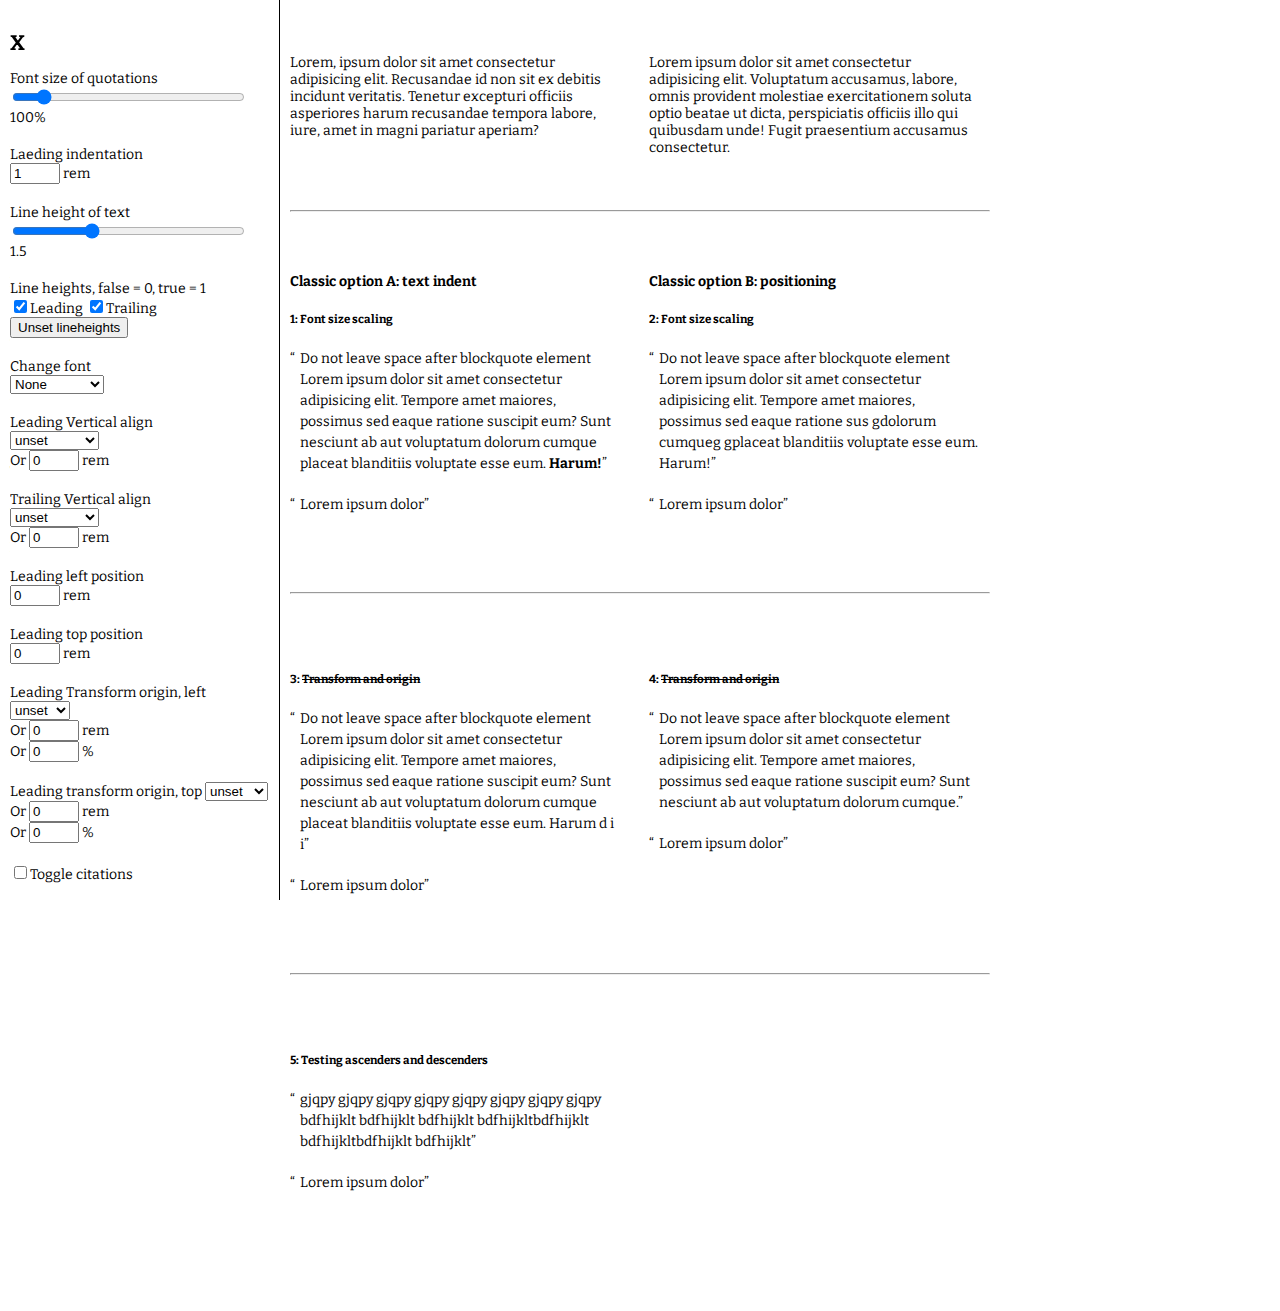
==== commit 2f122d29: "1 file modified" ====
--- a/index.html
+++ b/index.html
@@ -306,7 +306,7 @@
         <hr style="width: 100%" />
 
         <div class="col classic classicA fontSize">
-          <h5>Testing the choice we made</h5>
+          <h5>Testing ascenders and descenders</h5>
           <div>
             <blockquote>
 						gjqpy gjqpy gjqpy gjqpy gjqpy gjqpy gjqpy gjqpy 
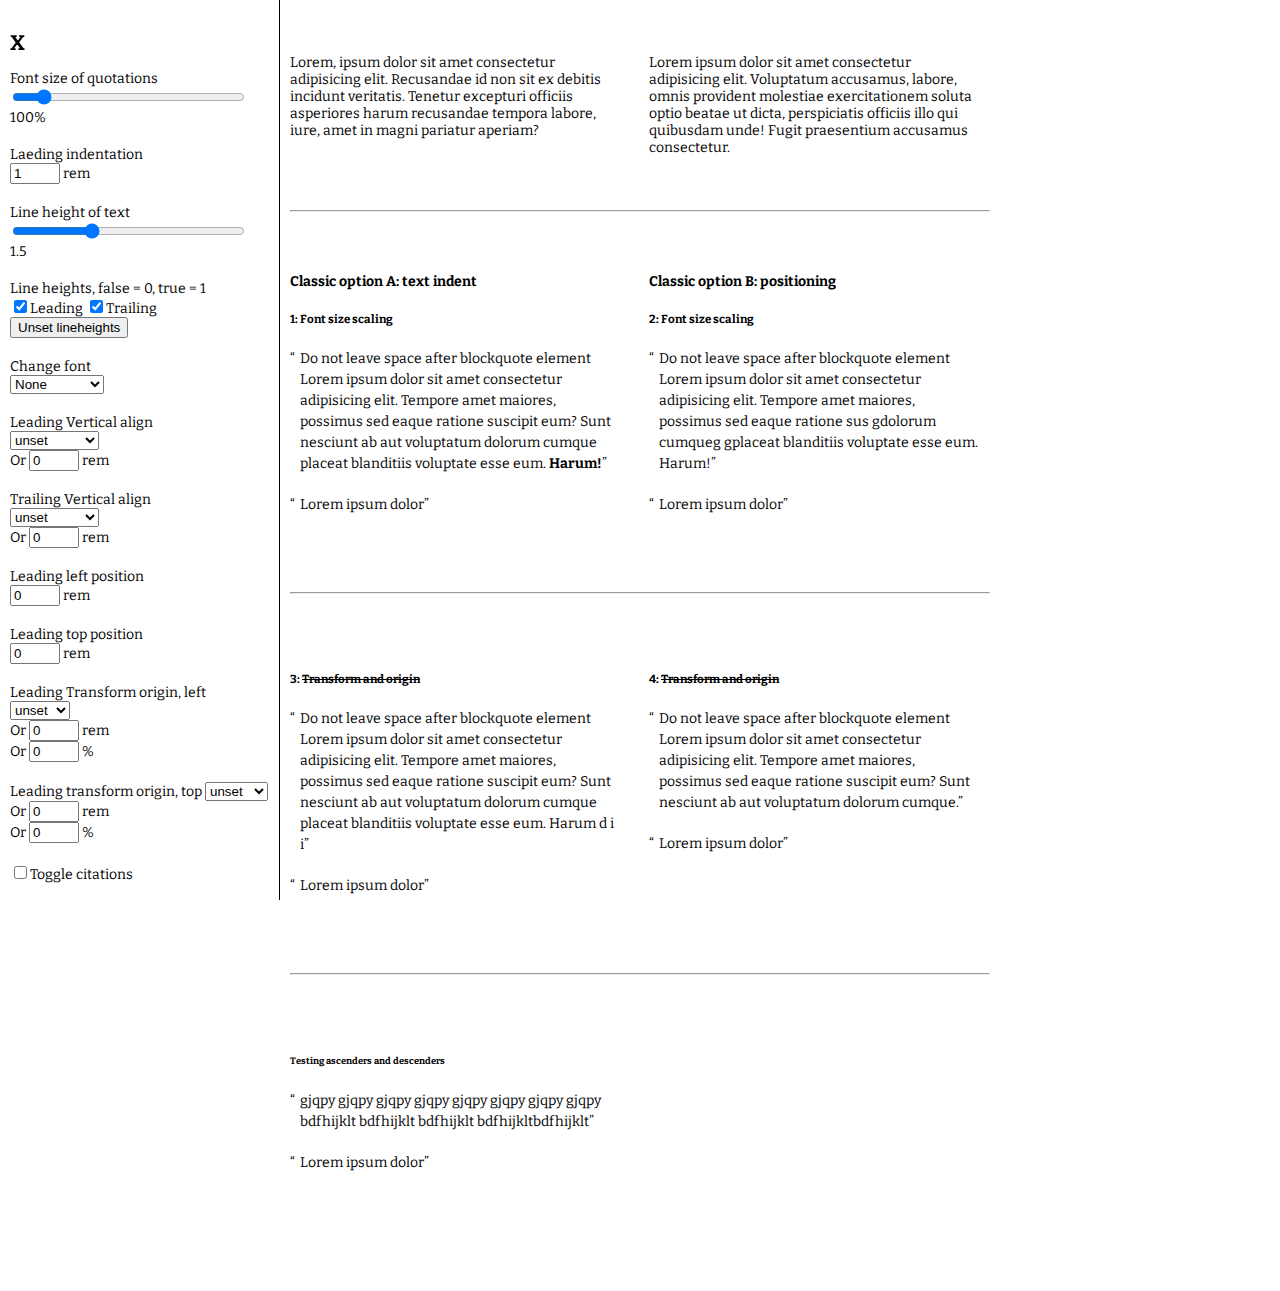
==== commit f4f23364: "1 file modified" ====
--- a/index.html
+++ b/index.html
@@ -306,11 +306,11 @@
         <hr style="width: 100%" />
 
         <div class="col classic classicA fontSize">
-          <h5>Testing ascenders and descenders</h5>
+          <h6>Testing ascenders and descenders</h6>
           <div>
             <blockquote>
 						gjqpy gjqpy gjqpy gjqpy gjqpy gjqpy gjqpy gjqpy 
-						bdfhijklt bdfhijklt bdfhijklt bdfhijkltbdfhijklt bdfhijkltbdfhijklt bdfhijklt 
+						bdfhijklt bdfhijklt bdfhijklt bdfhijkltbdfhijklt 
             </blockquote>
             <cite
               >Archimedes of Syracuse, a Greek mathematician, physicist,
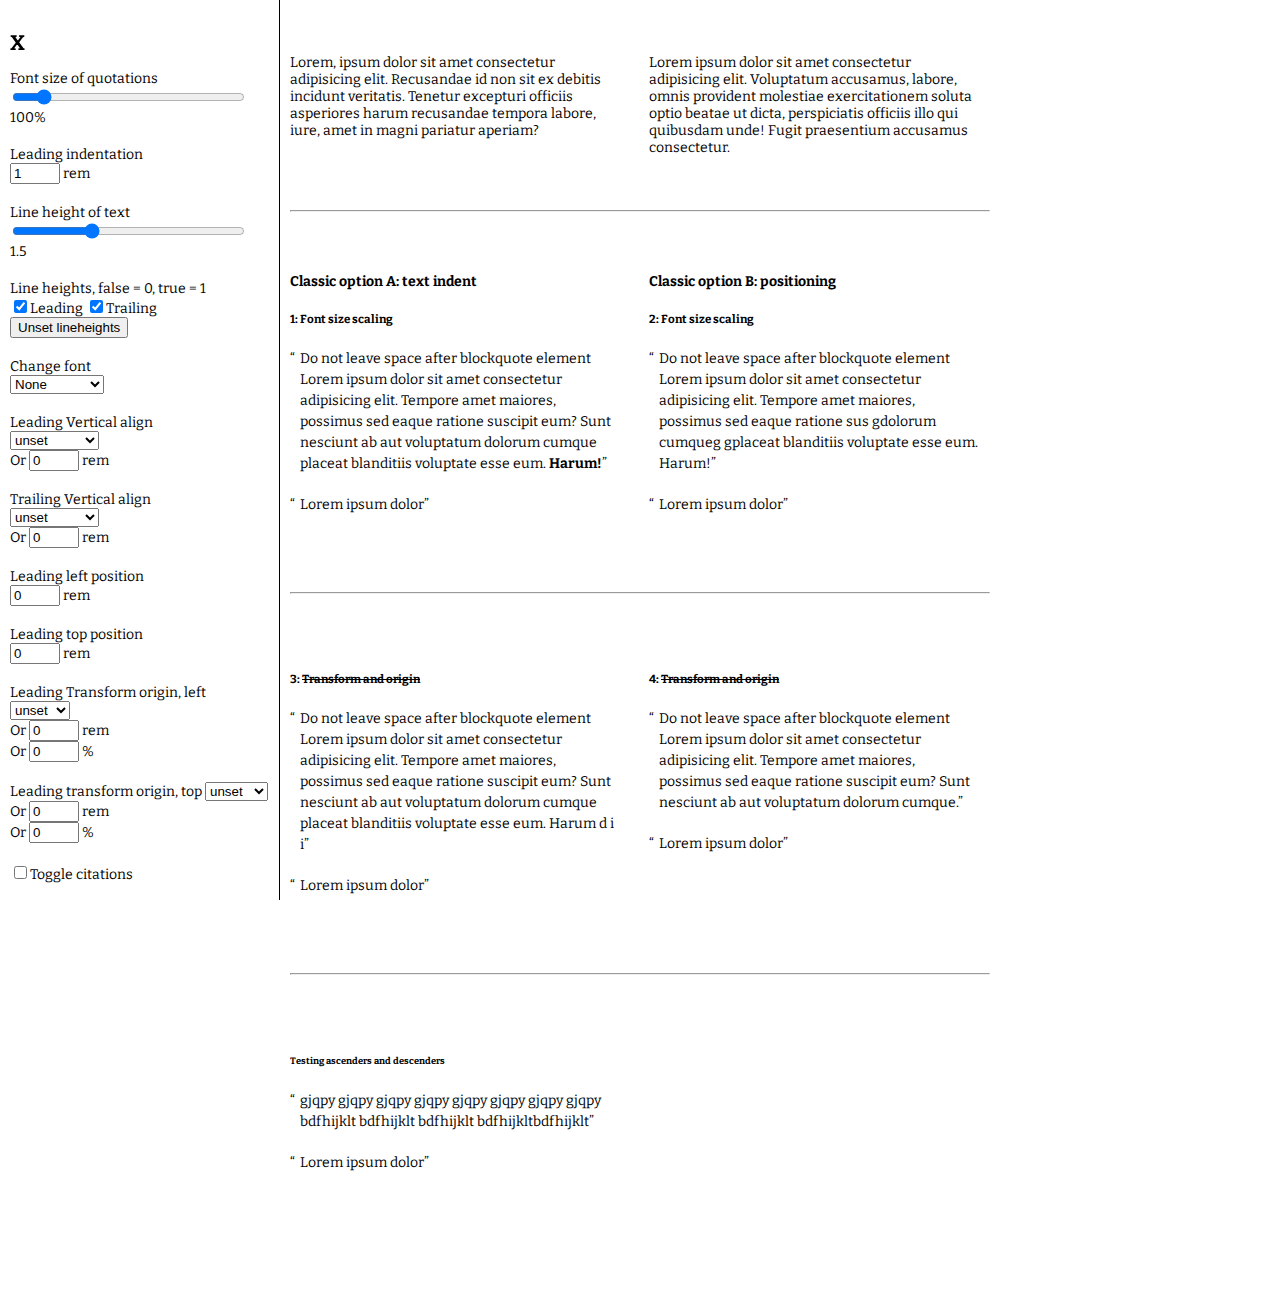
==== commit 9a374ae5: "3 files modified" ====
--- a/index.html
+++ b/index.html
@@ -6,7 +6,7 @@
     <meta name="viewport" content="width=device-width" />
 
     <link rel="stylesheet" href="styles.css" />
-    <script type="module" src="script.js"></script>
+    <script src="script.js"></script>
 
     <link rel="preconnect" href="https://fonts.googleapis.com" />
     <link rel="preconnect" href="https://fonts.gstatic.com" crossorigin />
@@ -38,7 +38,7 @@
         <span id="fontSizeValue">100</span>%
       </div>
       <div>
-        Laeding indentation<br />
+        Leading indentation<br />
         <input
           type="number"
           id="leadingIndent"
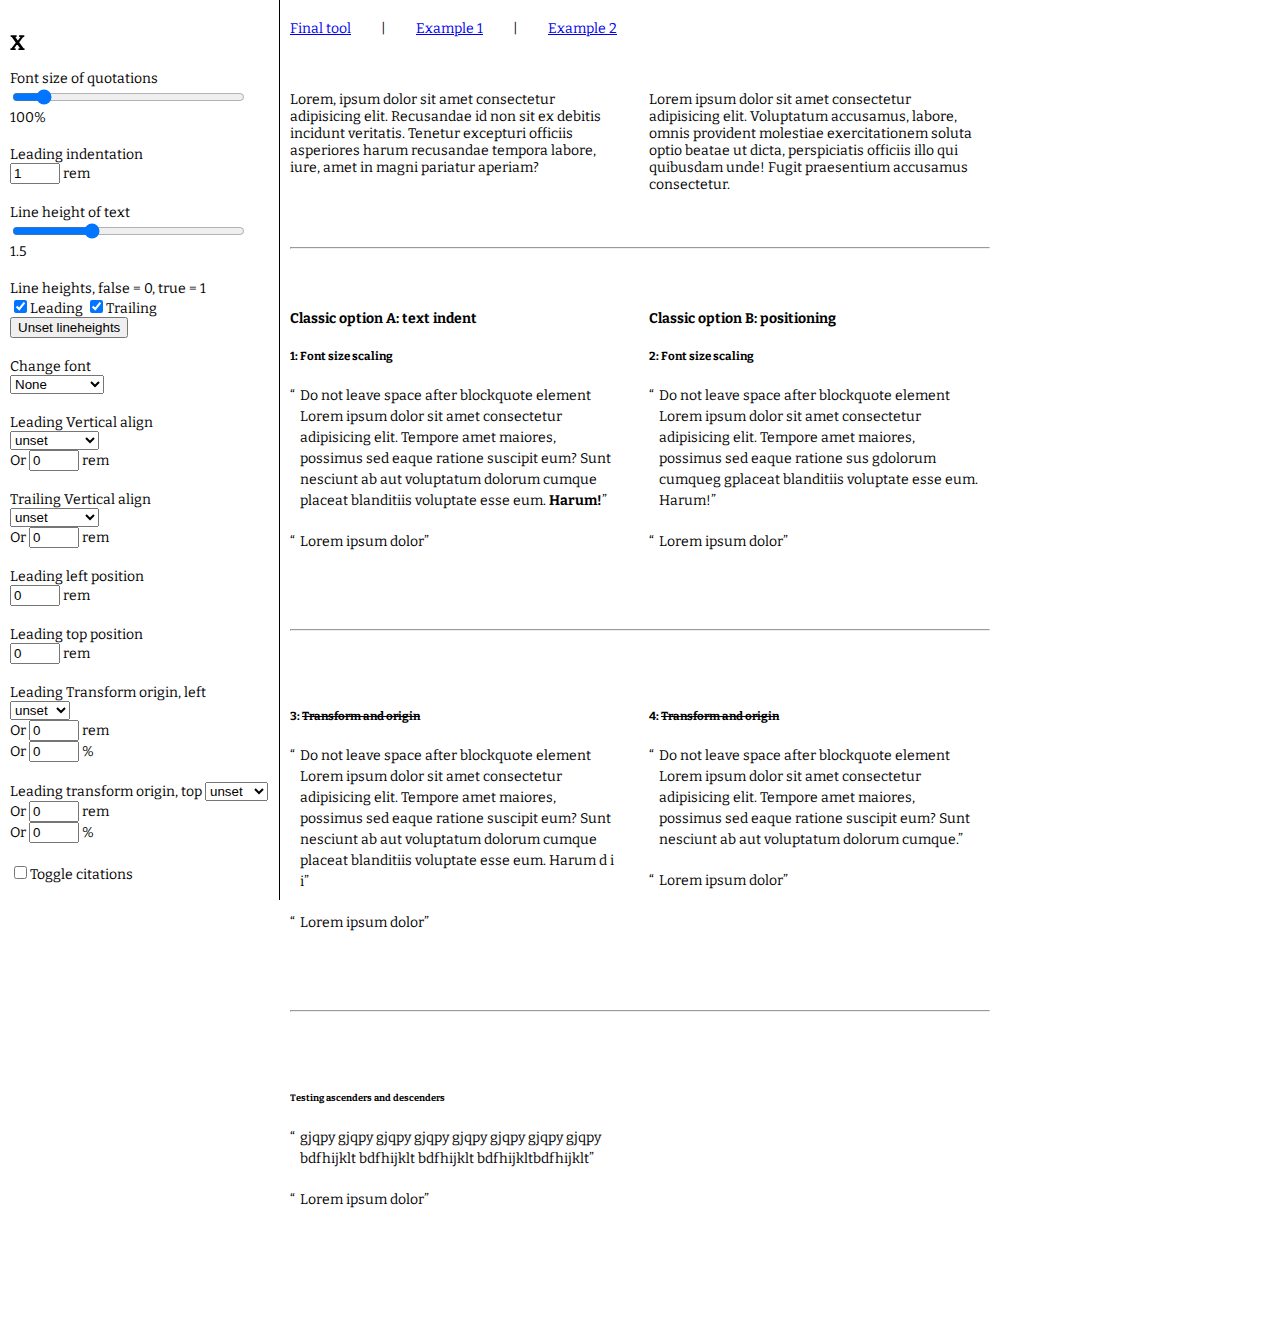
==== commit c8f4e8e4: "1 file modified" ====
--- a/index.html
+++ b/index.html
@@ -199,6 +199,11 @@
     </div>
     <div class="container">
       <div class="row">
+        <a href="final/index.html">Final tool</a> | 
+        <a href="examples/example1.html">Example 1</a> | 
+        <a href="examples/example2.html">Example 2</a>
+      </div>
+      <div class="row">
         <div class="col">
           <p>
             Lorem, ipsum dolor sit amet consectetur adipisicing elit. Recusandae
